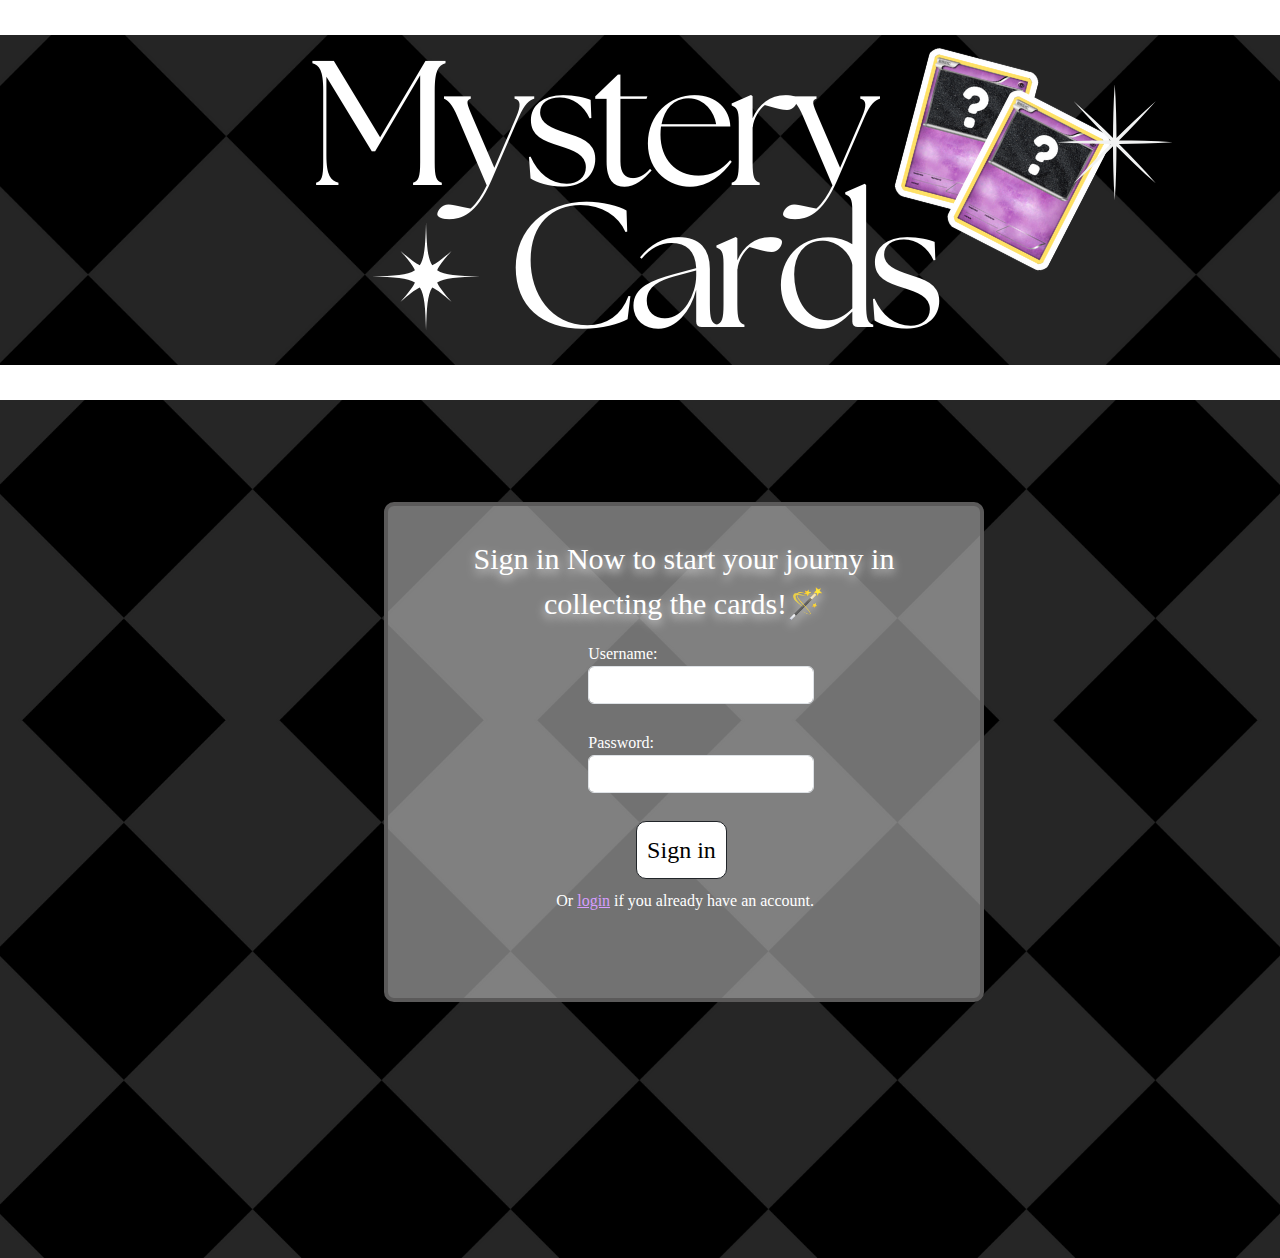
==== index.html @ 8ec43f4b "adding the files" ====
<!DOCTYPE html>
<html>
    <head>
        <title>Mystery Cards</title>
        <link href="https://cdn.jsdelivr.net/npm/bootstrap@5.2.3/dist/css/bootstrap.min.css" rel="stylesheet">
        <script src="https://cdn.jsdelivr.net/npm/bootstrap@5.2.3/dist/js/bootstrap.bundle.min.js"></script>
        <meta name="viewport" content="width=device-width, initial-scale=1.0">
        <meta charset="UTF-8">
        <link rel="stylesheet" href="style.css">
    </head>
    <body>

        <div class="wrapper-main">
            <img src="fun page.png">
            <div id="boxBg">
            <p class="text">Sign in Now to start your journy in collecting the cards!🪄</p>
            <form action="mysterycards.php" method="post">
                <label class="box">Username: <input type="text" name="username" class="form-control"></label><br>
                <label class="box">Password: <input type="password" name="pass" class="form-control"></label><br>
                <button type="submit" class="btn btn-outline-dark Sign">Sign in</button>
                
            </form>
            <p class="login">Or <a href="login.html">login</a> if you already have an account.</p>
            </div>
        </div>

    </body>
</html>
---- style.css ----
.wrapper-main{
    
    margin: 0 auto;
    background-color: rgba(26, 26, 26, 0);
}
body{
    background-image: url(bg.png);
}
.text{
    text-align: center;
    background-color: rgba(240, 248, 255, 0);
    color: white;
    font-size: 30px;
    text-shadow: 0px 4px 10px rgba(255, 255, 255, 0.832);
    font-family: Georgia, 'Times New Roman', Times, serif;
}

.Sign{

    font-family: Georgia, 'Times New Roman', Times, serif;
    color: black;
    background-color: white;
    border-radius: 10px;
    font-size:x-large;
    padding: 10px;
    margin-top: 0.2%;
    margin-left: 41%;
    margin-bottom: 2%;
}
.login{
    color: white;
    margin-left: 26%;
}
a{
    color: rgb(214, 157, 255);
}

#boxBg{
    margin-top: 8%;
    margin-left: 30%;
    margin-bottom: 20%;
    background-color: rgba(181, 181, 181, 0.63);
    border-radius: 10px;
    border: solid 4px rgb(91, 90, 90);
    width: 600px;
    height: 500px;
    padding: 30px;
    font-family: Georgia, 'Times New Roman', Times, serif;
}
.box{
    margin-left: 32%;
    margin-bottom: 5%;
    color: white;
}
@media (max-width:490px){
    .wrapper-main{
        width: 100%;
    }
    img{
        width: 100%;
        height: 100%;
    }
    .Sign{
        margin-left: 39%;
    }

}    
@media (max-width:390px){
    .wrapper-main{
        width: 100%;
    }
    img{
        width: 100%;
        height: 100%;
    }

    .Sign{
        margin-left: 35%;
    }
}

@media (max-width:600px){
    .wrapper-main{
        width: 100%;
    }
    img{
        width: 100%;
        height: 100%;
    }
    #boxBg{
        width: 70%;
        margin-left: 20%;
    }
    .box{
        margin-left: 19%;
        margin-bottom: 5%;
        color: white;
    }
    .Sign{
        margin-left: 35%;
    }
    .login{
        margin-left: 15%;
    }
}

@media (min-width:601px){
    .wrapper-main{
        width: 100%;
    }

    img{
        width: 100%;
        height: 100%;
    }
}

@media (min-width:768px){
    .wrapper-main{
        width: 100%;
    }

    img{
        width: 100%;
        height: 100%;
    }

}

@media (min-width:992px){
    .wrapper-main{
        width: 100%;
    }

    img{
        width: 100%;
        height: 100%;
    }

}

@media (min-width:1200px){
    .wrapper-main{
        width: 100%;
    }

    img{
        width: 100%;
        height: 100%;
    }

}
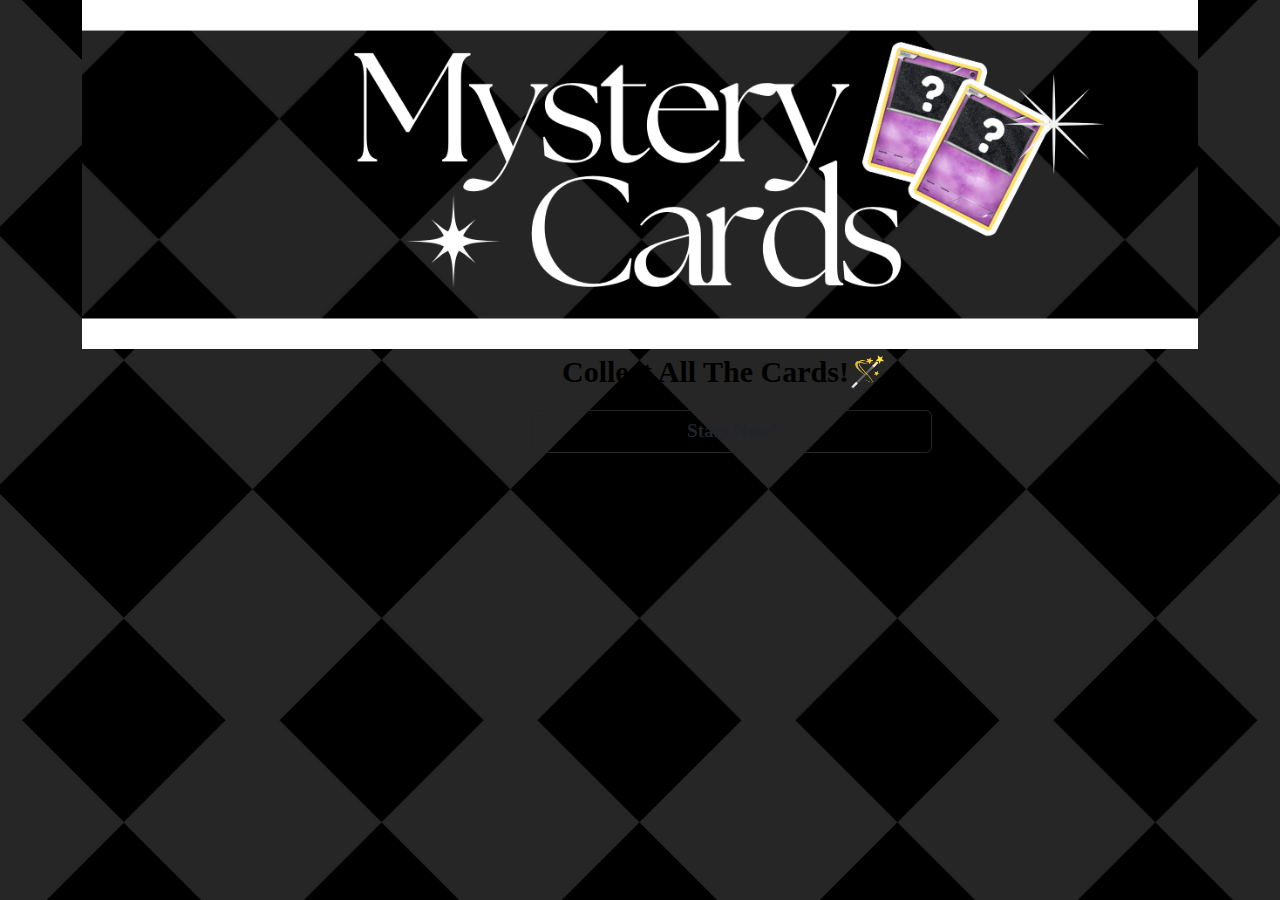
==== commit 848f045c: "Update index.html" ====
--- a/index.html
+++ b/index.html
@@ -1,28 +1,138 @@
 <!DOCTYPE html>
 <html>
-    <head>
-        <title>Mystery Cards</title>
-        <link href="https://cdn.jsdelivr.net/npm/bootstrap@5.2.3/dist/css/bootstrap.min.css" rel="stylesheet">
-        <script src="https://cdn.jsdelivr.net/npm/bootstrap@5.2.3/dist/js/bootstrap.bundle.min.js"></script>
-        <meta name="viewport" content="width=device-width, initial-scale=1.0">
-        <meta charset="UTF-8">
-        <link rel="stylesheet" href="style.css">
-    </head>
-    <body>
+<head>
+    <link href="https://cdn.jsdelivr.net/npm/bootstrap@5.2.3/dist/css/bootstrap.min.css" rel="stylesheet">
+    <script src="https://cdn.jsdelivr.net/npm/bootstrap@5.2.3/dist/js/bootstrap.bundle.min.js"></script>
+    <title>Fun Page</title>
+    <link rel="stylesheet" href="style.css">
+    <meta charset="UTF-8">
+    <meta name="viewport" content="width=device-width, initial-scale=1.0">
+    <style>
+        #top {
+            position: relative; /* Ensure relative positioning for absolute child */
+        }
 
-        <div class="wrapper-main">
-            <img src="fun page.png">
-            <div id="boxBg">
-            <p class="text">Sign in Now to start your journy in collecting the cards!🪄</p>
-            <form action="mysterycards.php" method="post">
-                <label class="box">Username: <input type="text" name="username" class="form-control"></label><br>
-                <label class="box">Password: <input type="password" name="pass" class="form-control"></label><br>
-                <button type="submit" class="btn btn-outline-dark Sign">Sign in</button>
-                
-            </form>
-            <p class="login">Or <a href="login.html">login</a> if you already have an account.</p>
-            </div>
+        #instructions {
+            position: absolute; 
+            top: calc(550px); 
+            left: 700px; 
+            font-weight: bolder;
+            font-family: Georgia, 'Times New Roman', Times, serif;
+            font-size: xx-large;
+        }
+
+        #guessbox {
+            position: absolute; 
+            top: calc(600px); 
+            left: 720px; 
+        }
+
+        #check{
+            position: absolute; 
+            top: calc(650px); 
+            left: 350px; 
+        }
+
+        #note{
+            position: absolute; 
+            top: calc(810px); 
+            left: 200px; 
+        }
+
+        @media (max-width: 600px){
+            .container{
+                width: 100%;
+            }
+            .container phone{
+                width: 100%;
+            }
+        }
+
+    </style>
+</head>
+<body>
+
+    <div id="top" class="container"> 
+        <img src="fun page.png" alt="page header" >
+        <p class="container phone" style="padding-left: 480px; font-size: 30px; color: #000000; font-family: Georgia, 'Times New Roman', Times, serif; font-weight: bolder;">Collect All The Cards!🪄</p>
+        <button id="startbtn" type="submit" class="btn btn-outline-dark container" style="width: 400px; margin-left: 450px; font-size: larger; font-family: Georgia, 'Times New Roman', Times, serif; font-weight: bolder;" onclick="start()">Start Now!</button>
+        <div id="game" style="padding-left: 200px;">
+            <div class="container" id="instructions"></div>
+            
+            <div id="guessbox"></div>
+            <div id="check"></div>
+            
+            <div id="card"></div>
         </div>
+    </div>
+    
 
-    </body>
-</html>+    <script>
+        var Indexr; // Variable to store the index of the chosen card
+    
+        // Function to start the game
+        function start(){
+            // Clear the game area and reset the elements
+            document.getElementById("game").innerHTML = "<div class='container' id='instructions'></div> <div id='guessbox'></div> <div id='check'></div> <div id='card'></div>";
+    
+            // Array of card images
+            var cards = [
+                "<img src='catcard.png'></img>",
+                "<img src='dogcard.png'></img>",
+                "<img src='hamstercard.png'></img>"
+            ];
+    
+            // Array of pet names corresponding to the cards
+            var pets = [
+                "cat",
+                "dog",
+                "hamster"
+            ];
+    
+            // Choose a random index for the card
+            Indexr = Math.floor(Math.random() * cards.length);
+    
+            // Hide the start button
+            document.getElementById("startbtn").style.display = 'none';
+    
+            // Display the selected card
+            document.getElementById("card").innerHTML = cards[Indexr];
+    
+            // Display instructions for the game
+            document.getElementById("instructions").innerHTML = "Guess The Pet Name";
+    
+            // Display input box for user's guess
+            document.getElementById("guessbox").innerHTML = "<input id='gbox' type='text' class='form-control' placeholder='Enter your Guess here 🪄' style='width: 320px; color: #000000; '>";
+    
+            // Display button to check the guess
+            document.getElementById("check").innerHTML = "<button id='checkbtn' type='submit' class='btn btn-outline-dark container' style='width: 150px; margin-left: 450px; font-size: larger; font-family: Georgia; font-weight: bolder;' onclick='checking()'>Check Your Guess</button>";
+        }
+    
+        // Function to check the user's guess
+        function checking(){
+            // Get the user's guess from the input box
+            var guessed = document.getElementById("gbox").value;
+    
+            // Array of pet names
+            var pets = ["cat", "dog", "hamster"];
+    
+            // Array of winning card images
+            var win = [
+                "src='catwin.png'",
+                "src='dogwin.png'",
+                "src='hamsterwin.png'"
+            ];
+    
+            // Check if the guess is correct
+            if(guessed.toLowerCase() == pets[Indexr]){
+                // If correct, display the winning image and option to play again
+                document.getElementById("game").innerHTML = "<img "+win[Indexr]+"></img> <button id='playagain' type='submit' class='btn btn-outline-dark container' style='width: 150px; margin-left: 50px; font-size: larger; font-family: Georgia; font-weight: bolder;' onclick='start()'>Collect The Rest Of The Cards!</button> <p id='note' class='container' style='padding-left: 480px; font-size: 15px; color: #000000; font-family: Georgia; font-weight: bolder;'>*You Can Get Duplicate Cards 🤭*</p>";
+            } else {
+                // If incorrect, prompt the user to try again
+                alert("Oops! Wrong Guess, Try Again 🤓");
+            }
+        }
+    </script>
+    
+</body>
+</html>
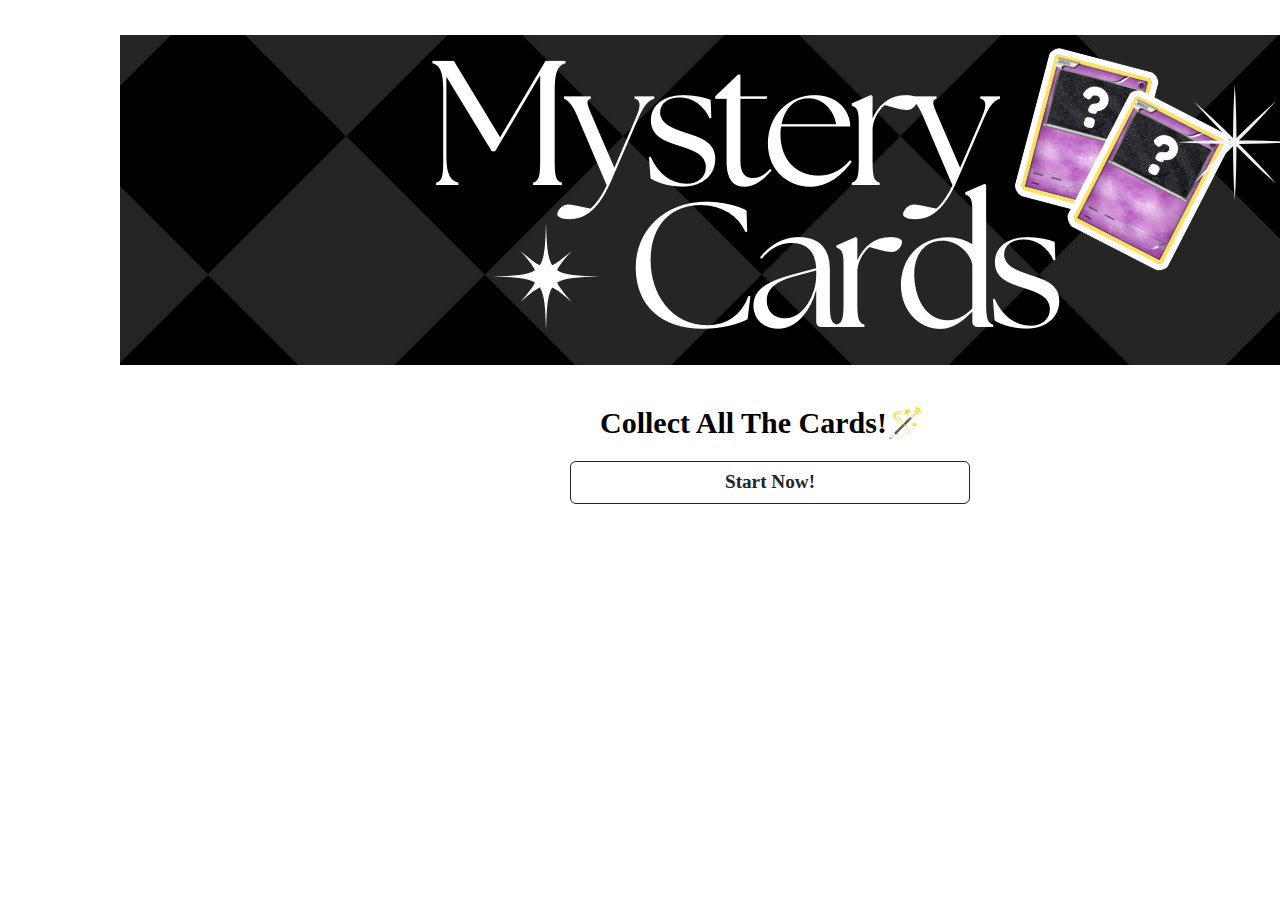
==== commit 1c982caf: "Update index.html" ====
--- a/index.html
+++ b/index.html
@@ -126,7 +126,7 @@
             // Check if the guess is correct
             if(guessed.toLowerCase() == pets[Indexr]){
                 // If correct, display the winning image and option to play again
-                document.getElementById("game").innerHTML = "<img "+win[Indexr]+"></img> <button id='playagain' type='submit' class='btn btn-outline-dark container' style='width: 150px; margin-left: 50px; font-size: larger; font-family: Georgia; font-weight: bolder;' onclick='start()'>Collect The Rest Of The Cards!</button> <p id='note' class='container' style='padding-left: 480px; font-size: 15px; color: #000000; font-family: Georgia; font-weight: bolder;'>*You Can Get Duplicate Cards 🤭*</p>";
+                document.getElementById("game").innerHTML = "<img "+win[Indexr]+"></img> <button id='playagain' type='submit' class='btn btn-outline-dark container' style='width: 150px; margin-left: 50px; font-size: larger; font-family: Georgia; font-weight: bolder;' onclick='start()'>Collect The Rest Of The Cards!</button> <p id='note' class='container' style='padding-left: 480px; font-size: 15px; color: #000000; font-family: Georgia; font-weight: bolder;'>*You Might Get Duplicate Cards 🤭*</p>";
             } else {
                 // If incorrect, prompt the user to try again
                 alert("Oops! Wrong Guess, Try Again 🤓");
--- a/style.css
+++ b/style.css
@@ -1,153 +1,58 @@
-.wrapper-main{
+#top{
+    padding-left: 50px
     
-    margin: 0 auto;
-    background-color: rgba(26, 26, 26, 0);
-}
-body{
-    background-image: url(bg.png);
-}
-.text{
-    text-align: center;
-    background-color: rgba(240, 248, 255, 0);
-    color: white;
-    font-size: 30px;
-    text-shadow: 0px 4px 10px rgba(255, 255, 255, 0.832);
-    font-family: Georgia, 'Times New Roman', Times, serif;
 }
 
-.Sign{
-
-    font-family: Georgia, 'Times New Roman', Times, serif;
-    color: black;
-    background-color: white;
-    border-radius: 10px;
-    font-size:x-large;
-    padding: 10px;
-    margin-top: 0.2%;
-    margin-left: 41%;
-    margin-bottom: 2%;
+a{
+    color: gray;
 }
-.login{
-    color: white;
-    margin-left: 26%;
-}
-a{
-    color: rgb(214, 157, 255);
+a:hover{
+    color: gray;
 }
 
-#boxBg{
-    margin-top: 8%;
-    margin-left: 30%;
-    margin-bottom: 20%;
-    background-color: rgba(181, 181, 181, 0.63);
-    border-radius: 10px;
-    border: solid 4px rgb(91, 90, 90);
-    width: 600px;
-    height: 500px;
-    padding: 30px;
-    font-family: Georgia, 'Times New Roman', Times, serif;
-}
-.box{
-    margin-left: 32%;
-    margin-bottom: 5%;
-    color: white;
-}
-@media (max-width:490px){
-    .wrapper-main{
-        width: 100%;
+body {
+    margin: 0;
+    
     }
-    img{
-        width: 100%;
-        height: 100%;
-    }
-    .Sign{
-        margin-left: 39%;
-    }
-
-}    
-@media (max-width:390px){
-    .wrapper-main{
-        width: 100%;
-    }
-    img{
-        width: 100%;
-        height: 100%;
-    }
-
-    .Sign{
-        margin-left: 35%;
-    }
+    .Navigation{
+    background-color: #ffffff;
+    color: #8f8f8f;
+    padding: 10px 20px;
+    display: flex;
+    align-items: center;
 }
 
-@media (max-width:600px){
-    .wrapper-main{
-        width: 100%;
-    }
-    img{
-        width: 100%;
-        height: 100%;
-    }
-    #boxBg{
-        width: 70%;
-        margin-left: 20%;
-    }
-    .box{
-        margin-left: 19%;
-        margin-bottom: 5%;
-        color: white;
-    }
-    .Sign{
-        margin-left: 35%;
-    }
-    .login{
-        margin-left: 15%;
-    }
+.logo {
+    margin-right: 30px;
 }
 
-@media (min-width:601px){
-    .wrapper-main{
-        width: 100%;
-    }
-
-    img{
-        width: 100%;
-        height: 100%;
-    }
+.nav-links {
+    list-style-type: none;
+    margin: 0;
+    padding: 0;
+    display: flex;
 }
 
-@media (min-width:768px){
-    .wrapper-main{
-        width: 100%;
-    }
-
-    img{
-        width: 100%;
-        height: 100%;
-    }
-
+.nav-links li {
+    margin-right: 20px;
 }
 
-@media (min-width:992px){
-    .wrapper-main{
-        width: 100%;
-    }
-
-    img{
-        width: 100%;
-        height: 100%;
-    }
-
+.nav-links li:last-child {
+    margin-right: 0;
 }
 
-@media (min-width:1200px){
-    .wrapper-main{
-        width: 100%;
-    }
-
-    img{
-        width: 100%;
-        height: 100%;
-    }
-
+.nav-links a {
+    color: #a1a1a1;
+    text-decoration: none;
+    font-size: 18px;
+    margin-left: 5px;
+    padding: 3px;
+    font-family:'Times New Roman', Times, serif;
+    
 }
-
+.nav-links a:hover{
+    
+    border-radius: 20px;
+    padding: 3px;
+    box-shadow: 0px 4px 10px rgba(255, 184, 209, 0.5);
+}
